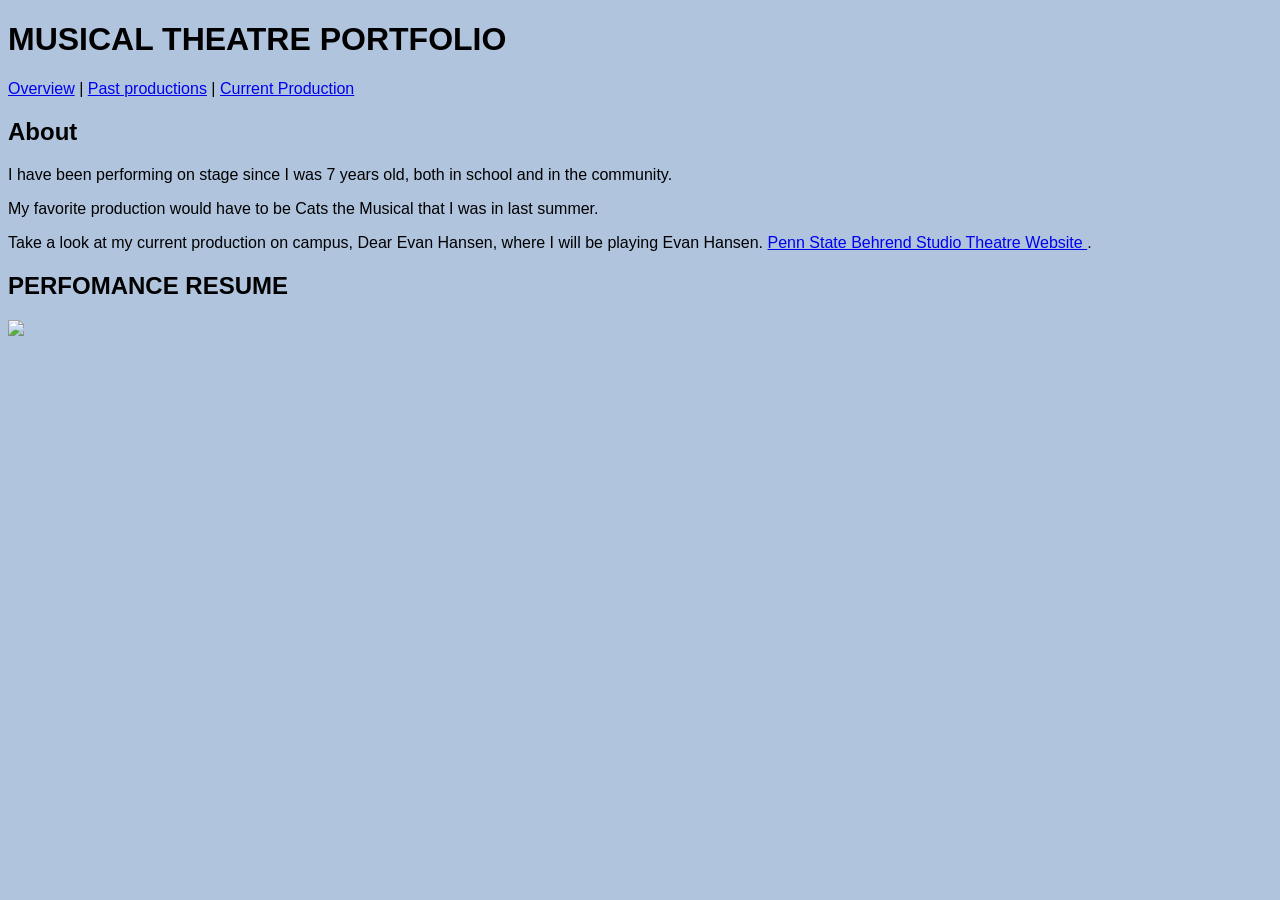
==== docs/index.html @ 0725f708 "Making changes to website." ====
<!DOCTYPE html>
<html xmlns="http://www.w3.org/1999/xhtml">
    <!-- Try opening this file on your local computer in a web browser (Firefox, Chrome, etc). 
     * On Windows, go to the browser and type control + o and browse to find this file to open it.
     * On Mac, go to the browser and type command + o and browse to find this file to open it. 
     Look for the text in the <title> element in the tab above the browser search bar. Do you see it? 
    -->
    <head>
        <!-- What's in the <head> element is NOT for display in a web browser! 
            <head> stores "meta" information describing and setting up things ABOUT this HTML file. 
            It holds important information about the website's contents. -->
        <title>OWEN GILROY PERFORMANCE PORTFOLIO</title>
       <!-- The text inside the <title> element does show in the top tab of a web browser. 
            The <head> is where we will include info about styling the site, too.-->
        <meta charset="UTF-8" />
        <meta name="viewport" content="width=device-width, initial-scale=1.0" />
        <!-- Here is a place where we can add a little styling code called CSS to this page. 
            I used it to apply a background color to the body element.
        -->
        <link rel="stylesheet" type="text/css" href="style.css" />
    </head>
    <body>
        <!-- CONTENT FOR DISPLAY. The <body> element holds the content we see in the display window on the web browser.-->
        <h1>MUSICAL THEATRE PORTFOLIO</h1>
        <nav>
            <a href="index.html">Overview</a> | <a href="about.html">Past productions</a> | <a><a href="Gallery.html">Current Production</a>
        </nav>
        <!-- See this <nav> element? ˆˆˆˆˆ It's for a navigation menu. 
            We set this up with RELATIVE links to other HTML files 
            that you will find in the same folder with this index.html. 
        -->
        <h2>About</h2>
        <p>I have been performing on stage since I was 7 years old, both in school and in the community. </p>
        <p> My favorite production would have to be Cats the Musical that I was in last summer. </p>
        <p>Take a look at my current production on campus, Dear Evan Hansen, where I will be playing Evan Hansen. <a href="https://sites.psu.edu/behrendtheatre/current-show/">Penn State Behrend Studio Theatre Website
     </a>. 
     
        <h2> PERFOMANCE RESUME</h2>
       
            <img src="../../../Desktop/Screenshot%202026-10-07%20at%2012.43.05%E2%80%AFPM.png"/>
   
        </figure> 
    </body>
</html>
---- docs/style.css ----
body {

    /*background:papayaWhip*/
    background: LightSteelBlue;
    font-family: Comic-sans, Arial, Helvetica, sans-serif;
}

div.side-by-side {
    display: flex;
}

img {
    width: 59%;
    max-width: 500px;
}

.featureBlock {
    background-color:pink;
    font-size: smaller;
}
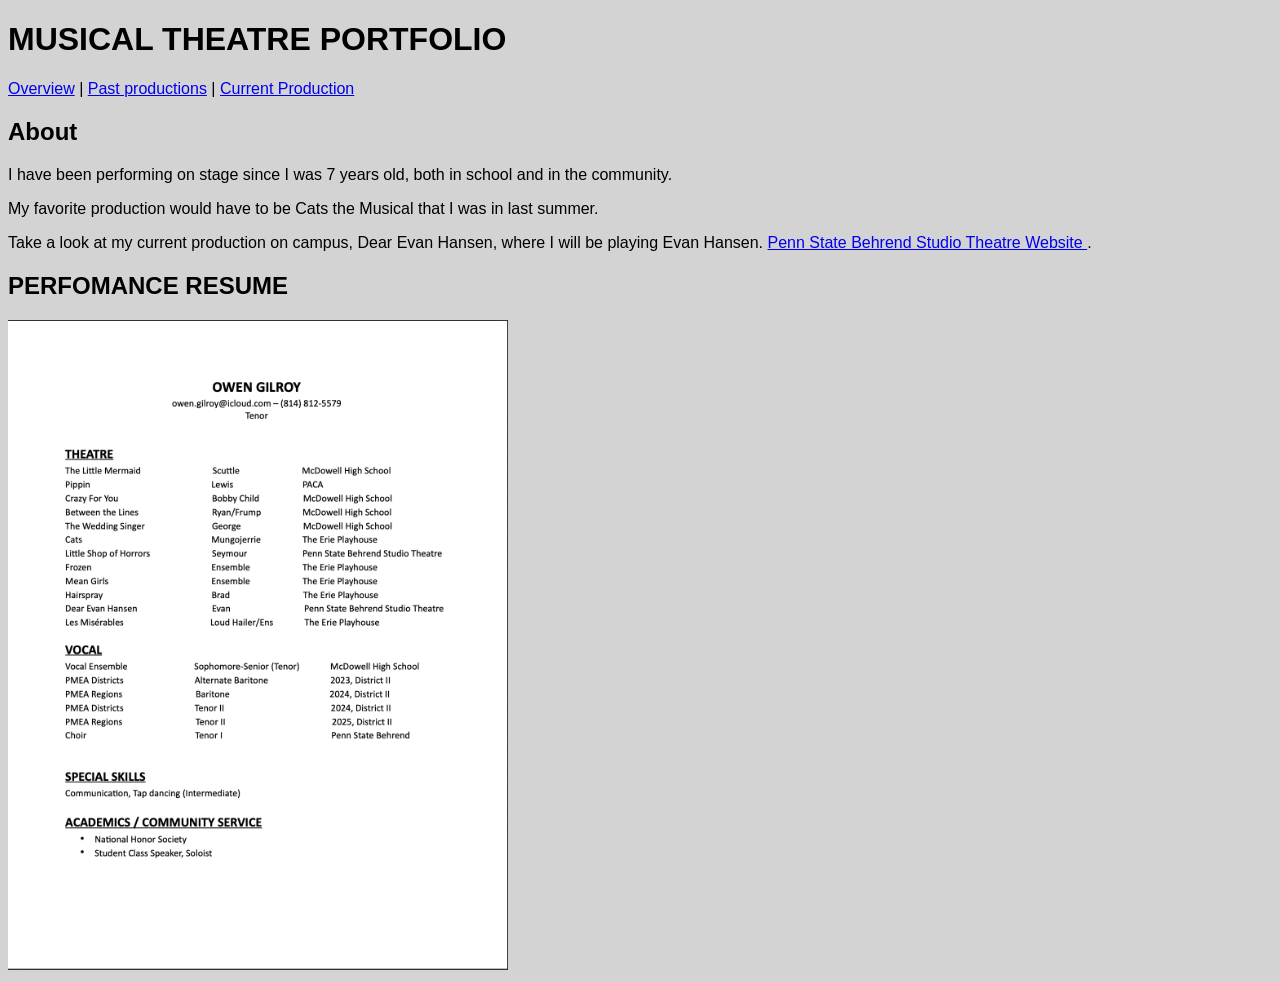
==== commit 89e99340: "Readded my resume to the main page" ====
--- a/docs/index.html
+++ b/docs/index.html
@@ -37,7 +37,7 @@
      
         <h2> PERFOMANCE RESUME</h2>
        
-            <img src="../../../Desktop/Screenshot%202026-10-07%20at%2012.43.05%E2%80%AFPM.png"/>
+            <img src="images/Screenshot%202026-10-07%20at%2012.43.05%E2%80%AFPM.png"/>
    
         </figure> 
     </body>
--- a/docs/style.css
+++ b/docs/style.css
@@ -1,8 +1,8 @@
 body {
 
     /*background:papayaWhip*/
-    background: LightSteelBlue;
-    font-family: Comic-sans, Arial, Helvetica, sans-serif;
+    background: LightGrey;
+    font-family: AbrilFatface, JosefinSans, Helvetica, sans-serif;
 }
 
 div.side-by-side {
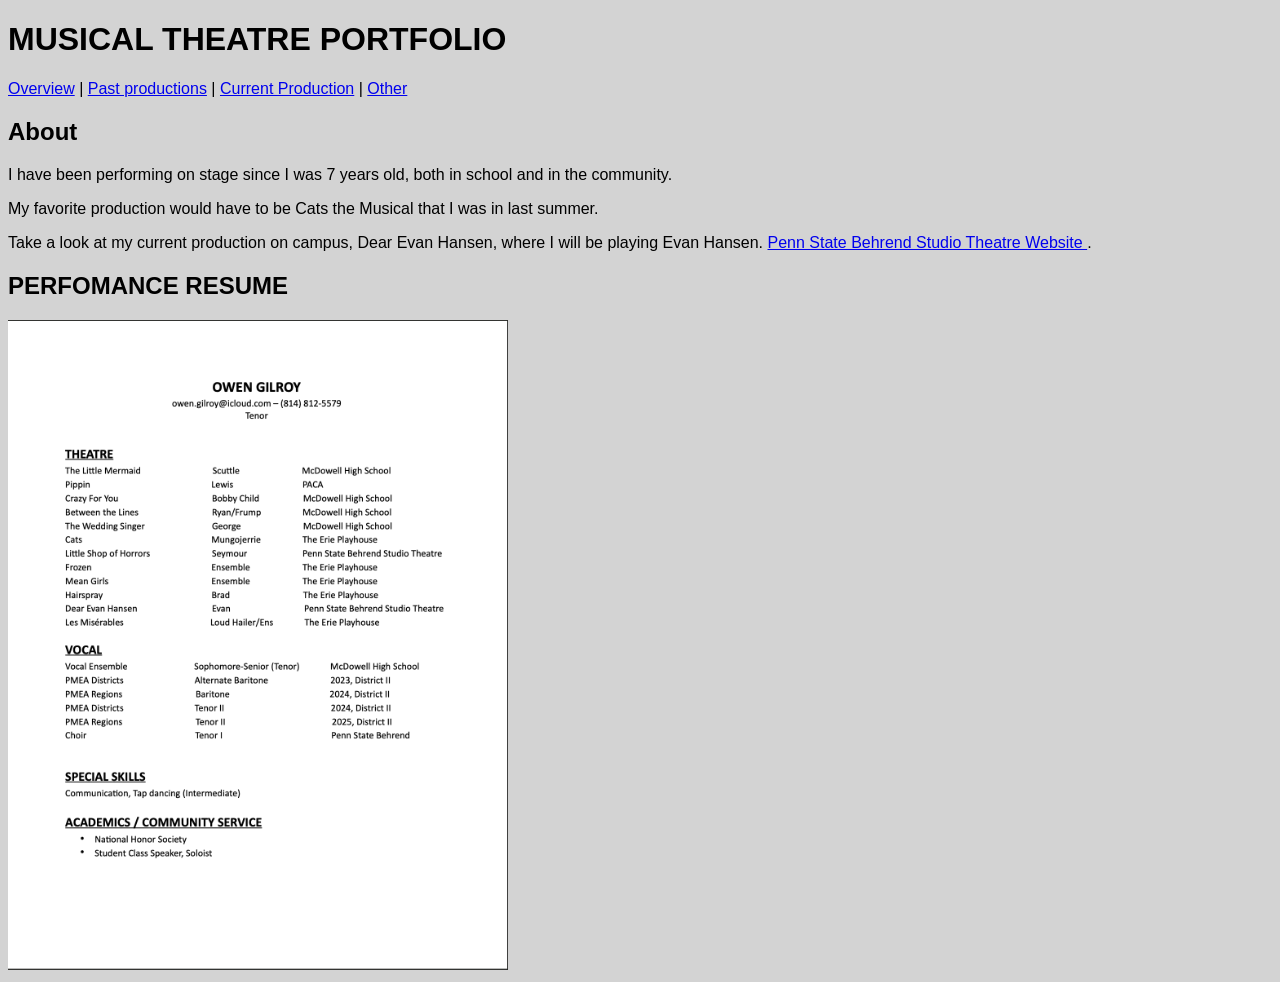
==== commit e1bf9394: "Added an 'other' page" ====
--- a/docs/index.html
+++ b/docs/index.html
@@ -23,7 +23,7 @@
         <!-- CONTENT FOR DISPLAY. The <body> element holds the content we see in the display window on the web browser.-->
         <h1>MUSICAL THEATRE PORTFOLIO</h1>
         <nav>
-            <a href="index.html">Overview</a> | <a href="about.html">Past productions</a> | <a><a href="Gallery.html">Current Production</a>
+            <a href="index.html">Overview</a> | <a href="about.html">Past productions</a> | <a><a href="Gallery.html">Current Production</a> | <a href="photography.html"> Other </a> 
         </nav>
         <!-- See this <nav> element? ˆˆˆˆˆ It's for a navigation menu. 
             We set this up with RELATIVE links to other HTML files 
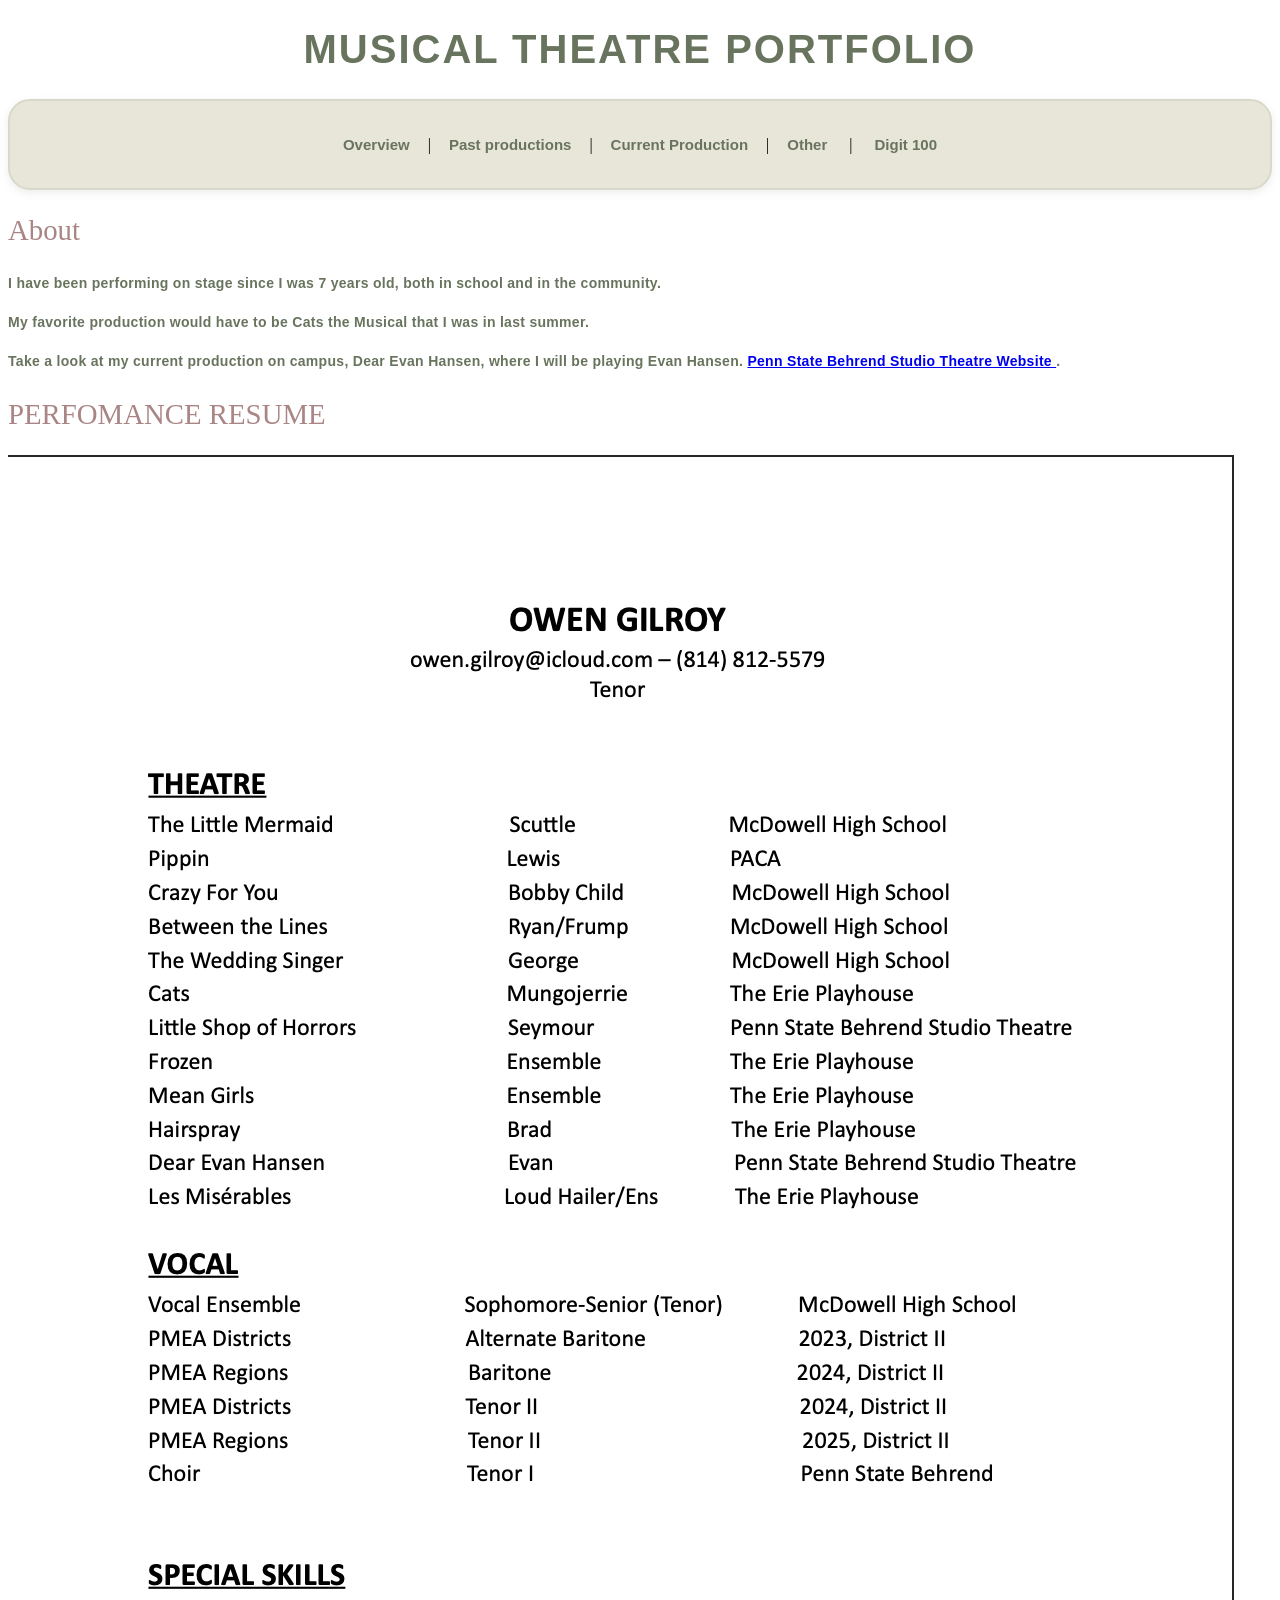
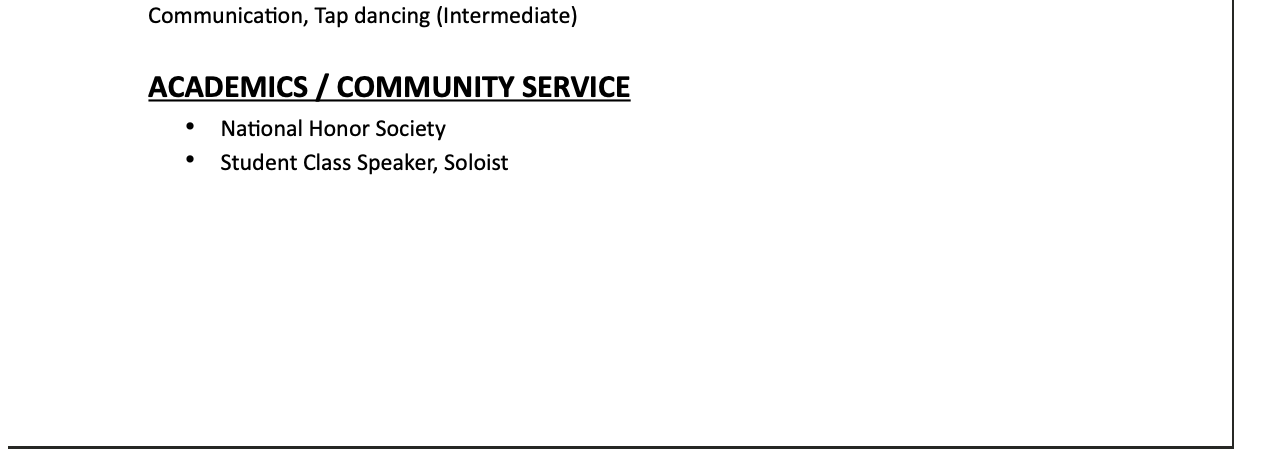
==== commit 08d761db: "Made a new css and styling, added a Digit 100 page, changed some images" ====
--- a/docs/index.html
+++ b/docs/index.html
@@ -23,7 +23,7 @@
         <!-- CONTENT FOR DISPLAY. The <body> element holds the content we see in the display window on the web browser.-->
         <h1>MUSICAL THEATRE PORTFOLIO</h1>
         <nav>
-            <a href="index.html">Overview</a> | <a href="about.html">Past productions</a> | <a><a href="Gallery.html">Current Production</a> | <a href="photography.html"> Other </a> 
+            <a href="index.html">Overview</a>|<a href="about.html">Past productions</a>|<a href="Gallery.html">Current Production</a>|<a href="photography.html">Other </a> | <a href="digit.html">Digit 100</a>
         </nav>
         <!-- See this <nav> element? ˆˆˆˆˆ It's for a navigation menu. 
             We set this up with RELATIVE links to other HTML files 
--- a/docs/style.css
+++ b/docs/style.css
@@ -1,20 +1,118 @@
-body {
+```css
 
-    /*background:papayaWhip*/
-    background: LightGrey;
-    font-family: AbrilFatface, JosefinSans, Helvetica, sans-serif;
+img {
+    display: block;
+    border: 3px solid #d8d9cb;
+    padding: 6px;
+    background-color: #faf8f3;
+    border-radius: 10px;
+    box-sizing: border-box;
+    max-width: 100%;
+    height: auto;
+    box-shadow: 0 3px 8px rgba(80, 85, 65, 0.12);
 }
 
-div.side-by-side {
+
+figure .side-by-side {
     display: flex;
+    flex-direction: row;
+    align-items: flex-start;
+    justify-content: center;
+    gap: 12px;
+    width: 100%;
+    box-sizing: border-box;
 }
 
-img {
-    width: 59%;
-    max-width: 500px;
+figure .side-by-side img {
+    display: block;
+    flex: 1 1 0;
+    width: calc(50% - 6px);
+    max-width: calc(50% - 6px);
+    min-width: 0;
+    height: auto;
+    object-fit: contain;
 }
 
-.featureBlock {
-    background-color:pink;
-    font-size: smaller;
-}+
+h1, h2, h3, p, figcaption {
+    font-family: 'Quicksand', sans-serif;
+}
+
+
+h1 {
+    font-family: 'Quicksand', sans-serif;
+    font-weight: 700;
+    font-size: 2.5em;
+    letter-spacing: 2px;
+    color: #68745d;
+    text-align: center;
+}
+
+/* CHANGE H2 FONT */
+h2 {
+    font-family: 'DM Serif Display', Georgia, serif;
+    font-size: 1.8em;
+    font-weight: 400;
+    color: #a98585;
+}
+
+/* CHANGE H3 FONT */
+h3 {
+    font-family: 'Quicksand', sans-serif;
+    font-size: 1.3em;
+    font-weight: 700;
+    color: #68745d;
+    letter-spacing: 0.5px;
+}
+
+/* SMALLER, MORE PLAYFUL PARAGRAPH TEXT */
+p {
+    font-family: 'Quicksand', sans-serif;
+    font-size: 14px;
+    font-weight: 600;
+    line-height: 1.8;
+    color: #68745d;
+    letter-spacing: 0.3px;
+}
+
+
+figcaption {
+    font-family: 'Quicksand', sans-serif;
+    font-size: 17px;
+    font-weight: 700;
+    color: #68745d;
+    line-height: 1.6;
+    text-align: center;
+    margin-top: 12px;
+}
+
+
+nav {
+    text-align: center;
+    line-height: 2.5;
+    background-color: #e8e5d9;
+    padding: 14px;
+    border: 2px solid #d8d9cb;
+    border-radius: 22px;
+    margin: 20px auto;
+    box-shadow: 0 3px 8px rgba(80, 85, 65, 0.10);
+}
+
+nav a {
+    display: inline-block;
+    color: #68745d;
+    font-family: 'Quicksand', sans-serif;
+    font-size: 15px;
+    font-weight: 700;
+    text-decoration: none;
+    padding: 8px 15px;
+    margin: 3px;
+    border-radius: 20px;
+    transition: background-color 0.25s ease, color 0.25s ease;
+}
+
+nav a:hover {
+    background-color: #a98585;
+    color: #faf8f3;
+    border-radius: 20px;
+}
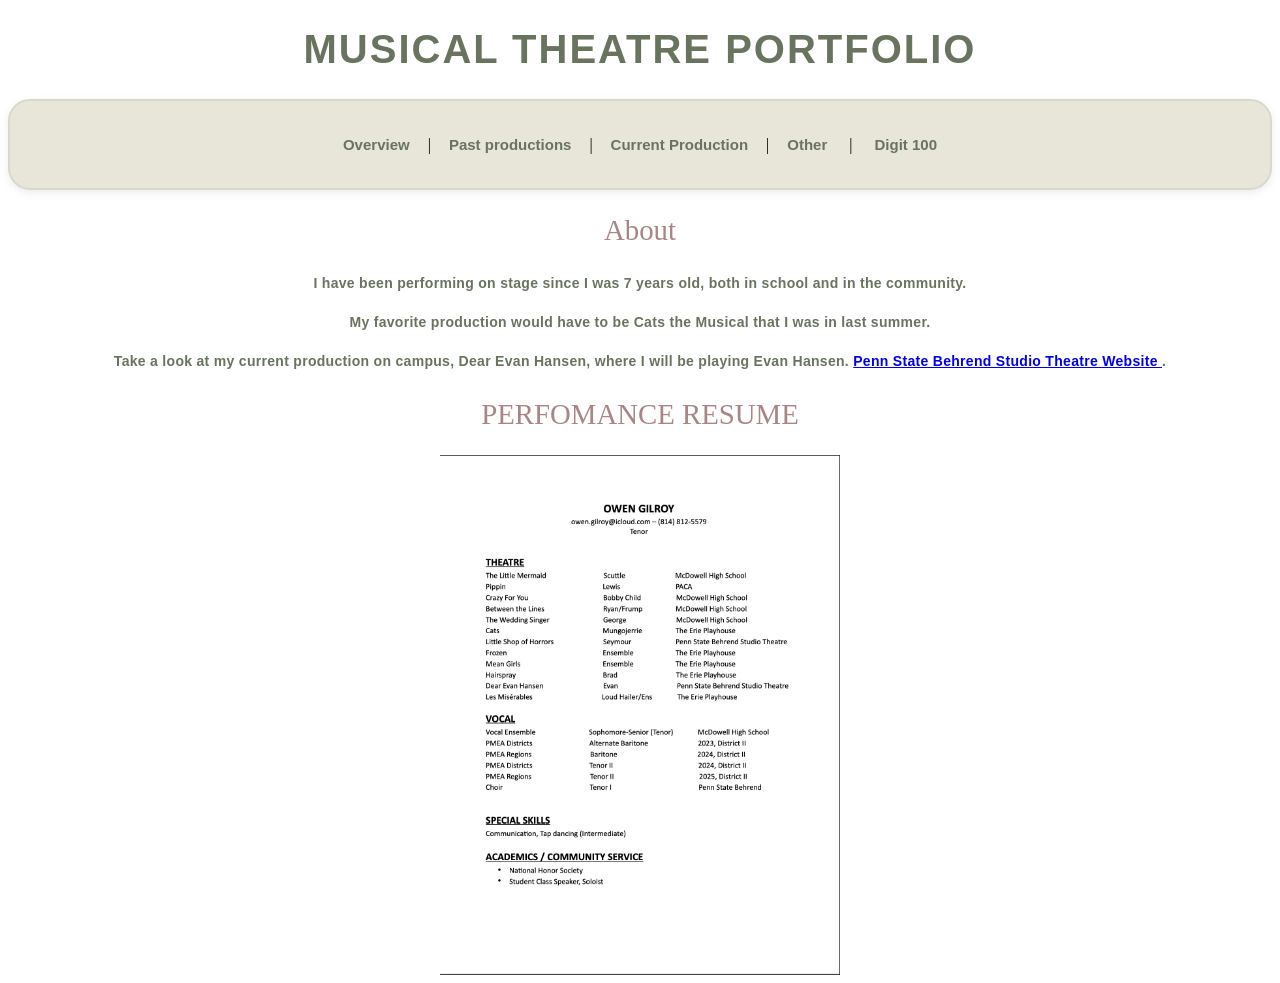
==== commit 6431c518: "Adding final touches before submission" ====
--- a/docs/index.html
+++ b/docs/index.html
@@ -23,7 +23,7 @@
         <!-- CONTENT FOR DISPLAY. The <body> element holds the content we see in the display window on the web browser.-->
         <h1>MUSICAL THEATRE PORTFOLIO</h1>
         <nav>
-            <a href="index.html">Overview</a>|<a href="about.html">Past productions</a>|<a href="Gallery.html">Current Production</a>|<a href="photography.html">Other </a> | <a href="digit.html">Digit 100</a>
+            <a href="index.html">Overview</a>|<a href="about.html">Past productions</a>|<a href="gallery.html">Current Production</a>|<a href="photography.html">Other </a> | <a href="digit.html">Digit 100</a>
         </nav>
         <!-- See this <nav> element? ˆˆˆˆˆ It's for a navigation menu. 
             We set this up with RELATIVE links to other HTML files 
--- a/docs/style.css
+++ b/docs/style.css
@@ -1,7 +1,8 @@
 ```css
-
 img {
     display: block;
+    margin-left: auto;
+    margin-right: auto;
     border: 3px solid #d8d9cb;
     padding: 6px;
     background-color: #faf8f3;
@@ -13,31 +14,54 @@
 }
 
 
-figure .side-by-side {
+body > img,
+p > img {
+    display: block;
+    width: 70%;
+    max-width: 400px;
+    height: auto;
+    margin-left: auto;
+    margin-right: auto;
+   
+}
+
+figure {
+    text-align: center;
+    margin-left: auto;
+    margin-right: auto;
+}
+
+figure img {
+    width: 50%;
+    max-width: 100%;
+    height: auto;
+}
+
+figure.side-by-side {
     display: flex;
     flex-direction: row;
     align-items: flex-start;
     justify-content: center;
-    gap: 12px;
+    gap: 15px;
     width: 100%;
     box-sizing: border-box;
+    margin: 20px auto;
 }
 
-figure .side-by-side img {
+figure.side-by-side img {
     display: block;
     flex: 1 1 0;
-    width: calc(50% - 6px);
+    width: calc(50% - 8px);
     max-width: calc(50% - 6px);
     min-width: 0;
     height: auto;
     object-fit: contain;
 }
 
-
 h1, h2, h3, p, figcaption {
+    text-align: center;
     font-family: 'Quicksand', sans-serif;
 }
-
 
 h1 {
     font-family: 'Quicksand', sans-serif;
@@ -48,24 +72,23 @@
     text-align: center;
 }
 
-/* CHANGE H2 FONT */
 h2 {
     font-family: 'DM Serif Display', Georgia, serif;
     font-size: 1.8em;
     font-weight: 400;
     color: #a98585;
+    text-align: center;
 }
 
-/* CHANGE H3 FONT */
 h3 {
     font-family: 'Quicksand', sans-serif;
     font-size: 1.3em;
     font-weight: 700;
     color: #68745d;
     letter-spacing: 0.5px;
+    text-align: center;
 }
 
-/* SMALLER, MORE PLAYFUL PARAGRAPH TEXT */
 p {
     font-family: 'Quicksand', sans-serif;
     font-size: 14px;
@@ -73,8 +96,8 @@
     line-height: 1.8;
     color: #68745d;
     letter-spacing: 0.3px;
+    text-align: center;
 }
-
 
 figcaption {
     font-family: 'Quicksand', sans-serif;
@@ -85,7 +108,6 @@
     text-align: center;
     margin-top: 12px;
 }
-
 
 nav {
     text-align: center;
@@ -116,3 +138,4 @@
     color: #faf8f3;
     border-radius: 20px;
 }
+```
